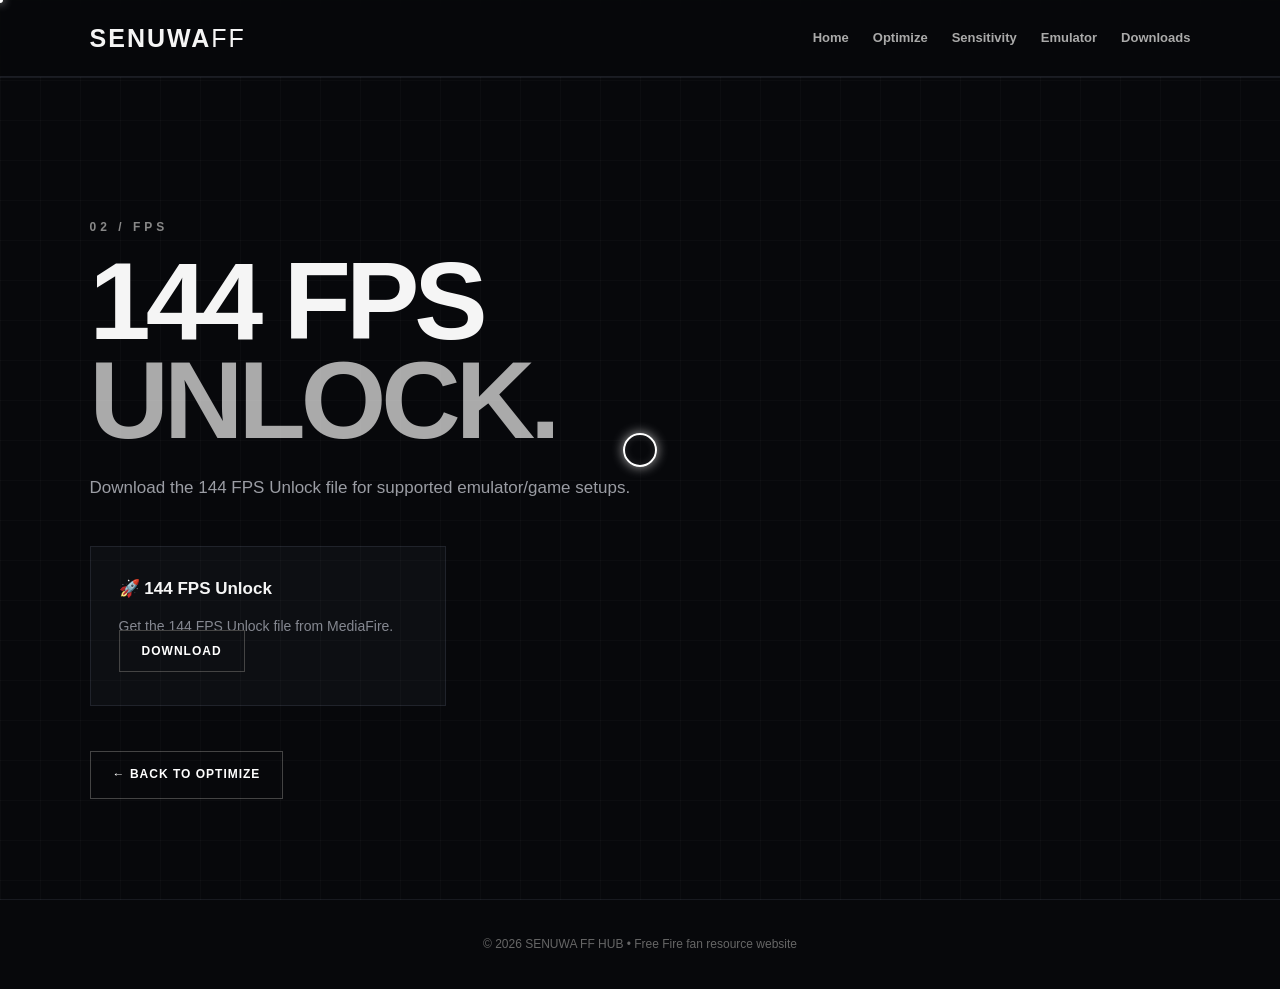
==== 144fps.html @ f769689a "Match 144 FPS card size to Performance card" ====
<!DOCTYPE html>
<html lang="en">
<head>
  <meta charset="UTF-8">
  <meta name="viewport" content="width=device-width, initial-scale=1.0">
  <title>144 FPS Unlock • SENUWA FF HUB</title>
  <link rel="stylesheet" href="style.css">
</head>
<body>
  <header class="nav">
    <div class="logo">SENUWA<span>FF</span></div>
    <nav>
      <a href="index.html#home">Home</a>
      <a href="optimize.html">Optimize</a>
      <a href="index.html#sensitivity">Sensitivity</a>
      <a href="emulator.html">Emulator</a>
      <a href="index.html#downloads">Downloads</a>
    </nav>
  </header>

  <main>
    <section class="section" style="padding-top:140px;">
      <p class="tag">02 / FPS</p>
      <h1>144 FPS<br><span>UNLOCK.</span></h1>
      <p class="subtitle">Download the 144 FPS Unlock file for supported emulator/game setups.</p>

      <div class="grid" style="margin-top:45px;">
        <div class="card">
          <b>🚀 144 FPS Unlock</b>
          <p>Get the 144 FPS Unlock file from MediaFire.</p>
          <a class="btn secondary" href="https://www.mediafire.com/file/zof6ju1mrrb63w5/144_FPS.txt/file" target="_blank" rel="noopener noreferrer">DOWNLOAD</a>
        </div>
      </div>

      <div class="buttons" style="margin-top:45px;">
        <a class="btn secondary" href="optimize.html">← BACK TO OPTIMIZE</a>
      </div>
    </section>
  </main>

  <footer>© 2026 SENUWA FF HUB • Free Fire fan resource website</footer>
  <script src="script.js"></script>
</body>
</html>
---- style.css ----
*{box-sizing:border-box;margin:0;padding:0}
html{scroll-behavior:smooth}
body{font-family:Arial,Helvetica,sans-serif;background:#07080b;color:#f5f5f5;line-height:1.6;cursor:none}
body:before{content:"";position:fixed;inset:0;pointer-events:none;background:linear-gradient(rgba(255,255,255,.025) 1px,transparent 1px),linear-gradient(90deg,rgba(255,255,255,.025) 1px,transparent 1px);background-size:40px 40px}
a,button{cursor:none}
.custom-cursor,.cursor-dot{position:fixed;left:0;top:0;pointer-events:none;z-index:2147483647;transform:translate(-50%,-50%);display:block}
.custom-cursor{width:34px;height:34px;border:2px solid #fff;border-radius:50%;box-shadow:0 0 12px rgba(255,255,255,.65),inset 0 0 8px rgba(255,255,255,.12);transition:width .18s ease,height .18s ease,border-color .18s ease,background .18s ease,box-shadow .18s ease}
.cursor-dot{width:6px;height:6px;background:#fff;border-radius:50%;box-shadow:0 0 10px rgba(255,255,255,.9)}
body.cursor-hover .custom-cursor{width:52px;height:52px;border-color:#fff;background:rgba(255,255,255,.07);box-shadow:0 0 20px rgba(255,255,255,.8)}
body.cursor-click .custom-cursor{width:24px;height:24px;background:rgba(255,255,255,.2)}
@media(max-width:750px){body{cursor:auto}a,button{cursor:pointer}.custom-cursor,.cursor-dot{display:none}}
.nav{position:sticky;top:0;z-index:10;display:flex;justify-content:space-between;align-items:center;padding:18px 7%;background:rgba(7,8,11,.9);backdrop-filter:blur(12px);border-bottom:1px solid #1b1d24}
.logo{font-size:25px;font-weight:900;letter-spacing:2px}.logo span{font-weight:400}
nav{display:flex;gap:24px}nav a{color:#aaa;text-decoration:none;font-size:13px;font-weight:bold}nav a:hover{color:#fff}
.hero{min-height:88vh;padding:100px 7%;display:flex;align-items:center;justify-content:space-between;gap:50px;background:radial-gradient(circle at 75% 45%,#20232d 0,#0b0c10 28%,#07080b 65%)}
.tag{font-size:12px;letter-spacing:4px;color:#888;font-weight:bold;margin-bottom:14px}
h1{font-size:clamp(55px,9vw,110px);line-height:.9;letter-spacing:-5px}h1 span{color:#aaa}
.subtitle{max-width:580px;color:#9b9da4;margin:25px 0;font-size:17px}
.buttons{display:flex;gap:12px;flex-wrap:wrap}.btn{padding:13px 22px;text-decoration:none;font-size:12px;font-weight:bold;letter-spacing:1px;border:1px solid #444}.primary{background:#fff;color:#000}.secondary{color:#fff}
.hero-card{width:280px;height:280px;border:1px solid #30333b;background:#0d0f14;display:flex;flex-direction:column;align-items:center;justify-content:center;box-shadow:0 0 70px rgba(255,255,255,.05)}.crosshair{font-size:90px;font-weight:200;color:#aaa}.hero-card h3{letter-spacing:3px}.hero-card p{color:#777;font-size:12px}
.section{padding:100px 7%;border-top:1px solid #181a20}h2{font-size:48px;letter-spacing:-2px;margin-bottom:35px}
.grid{display:grid;grid-template-columns:repeat(3,1fr);gap:16px}.card{background:#0d0f13;border:1px solid #20232b;padding:28px;min-height:160px}.card b{font-size:17px}.card p{color:#858891;margin-top:12px;font-size:14px}
.sens{max-width:750px;display:grid;grid-template-columns:1fr 1fr;gap:10px}.sens div{display:flex;justify-content:space-between;padding:17px 20px;background:#0d0f13;border:1px solid #20232b}.sens span{color:#999}.sens strong{font-size:20px}.note{color:#777;margin-top:20px;font-size:13px}
.download-grid{display:grid;gap:12px;max-width:850px}.download{display:flex;align-items:center;gap:18px;padding:20px;background:#0d0f13;border:1px solid #20232b;color:#fff;text-decoration:none}.download>span{font-size:25px}.download div{flex:1}.download small{display:block;color:#777;margin-top:3px}.download>strong{font-size:25px;color:#aaa}.download:hover{border-color:#555;transform:translateX(4px)}
footer{text-align:center;padding:35px;color:#666;border-top:1px solid #181a20;font-size:12px}
@media(max-width:750px){.nav{align-items:flex-start;gap:15px;flex-direction:column}nav{gap:12px;flex-wrap:wrap}.hero{padding-top:70px;flex-direction:column;align-items:flex-start}.hero-card{width:100%;max-width:300px}h2{font-size:38px}.grid{grid-template-columns:1fr}.sens{grid-template-columns:1fr}}
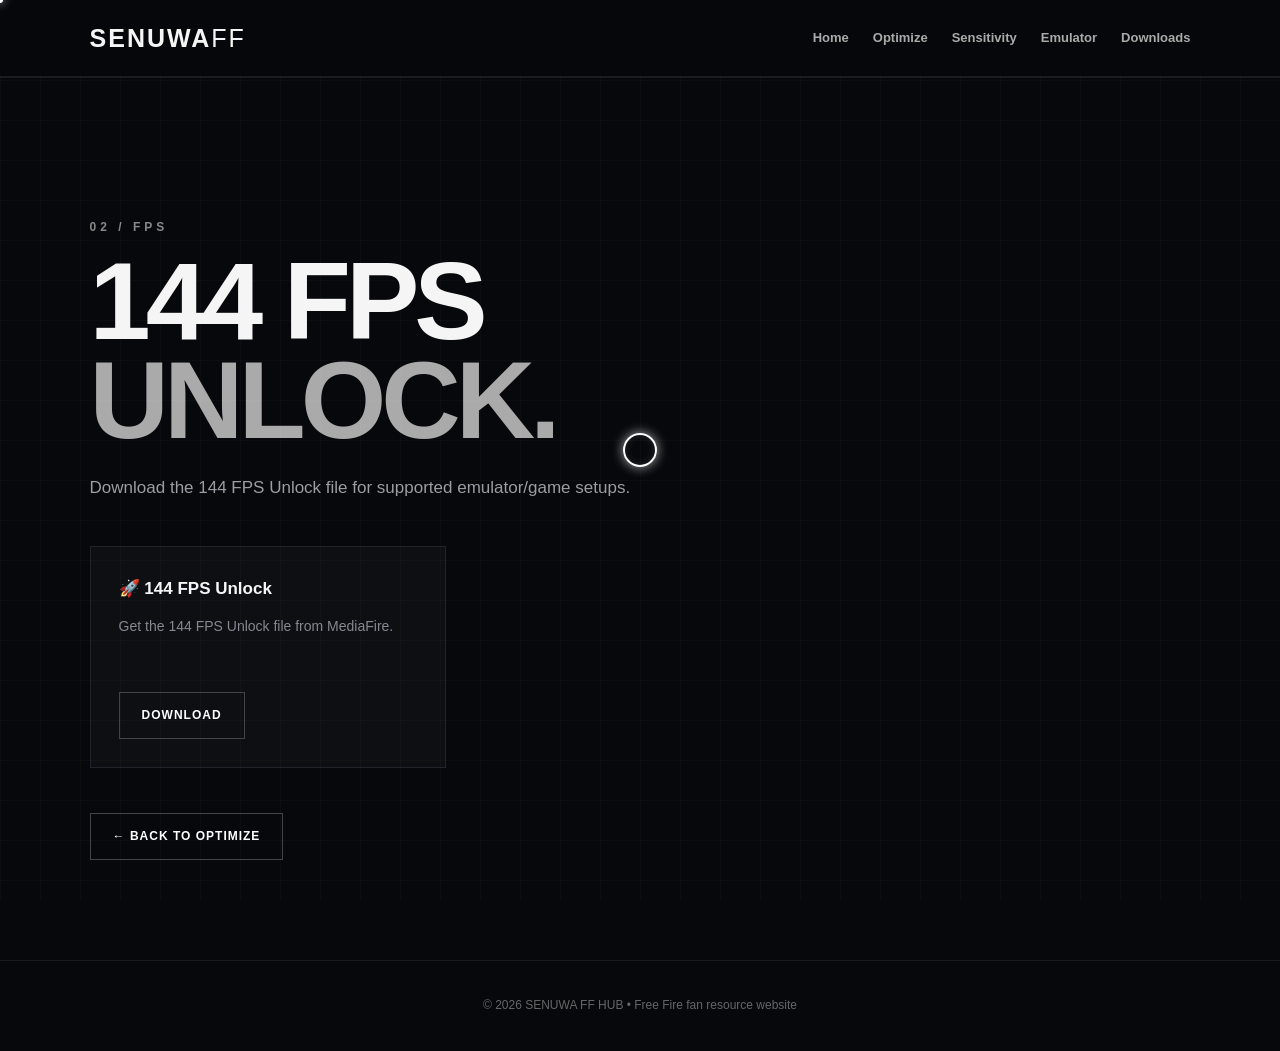
==== commit cdf1e53f: "Adjust 144 FPS download button positioning" ====
--- a/144fps.html
+++ b/144fps.html
@@ -28,7 +28,7 @@
         <div class="card">
           <b>🚀 144 FPS Unlock</b>
           <p>Get the 144 FPS Unlock file from MediaFire.</p>
-          <a class="btn secondary" href="https://www.mediafire.com/file/zof6ju1mrrb63w5/144_FPS.txt/file" target="_blank" rel="noopener noreferrer">DOWNLOAD</a>
+          <a class="btn secondary" style="display:inline-block; margin-top:55px;" href="https://www.mediafire.com/file/zof6ju1mrrb63w5/144_FPS.txt/file" target="_blank" rel="noopener noreferrer">DOWNLOAD</a>
         </div>
       </div>
 
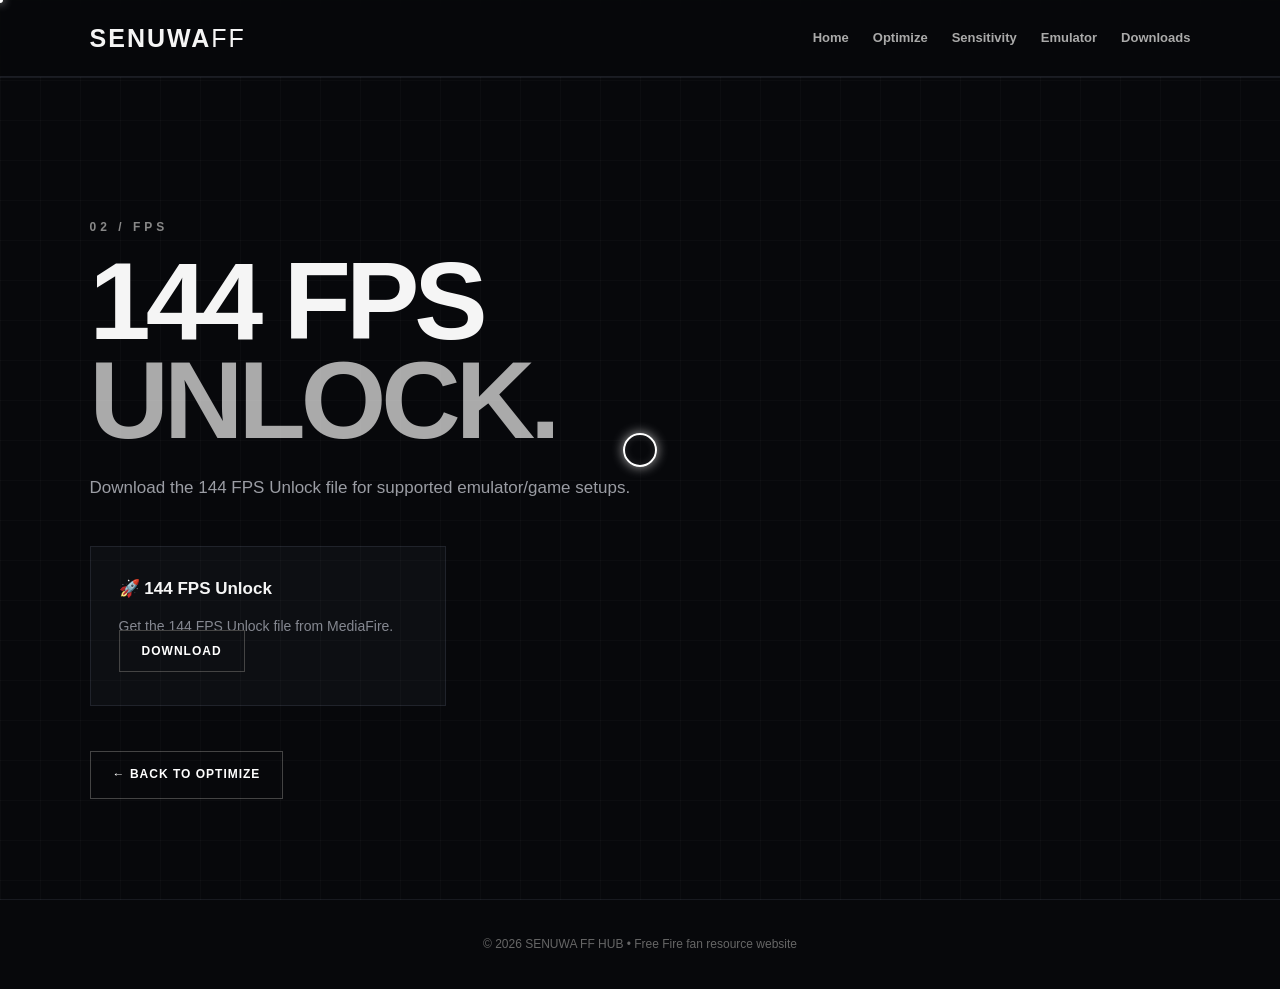
==== commit b9898fdf: "Restore 144 FPS download button position" ====
--- a/144fps.html
+++ b/144fps.html
@@ -28,7 +28,7 @@
         <div class="card">
           <b>🚀 144 FPS Unlock</b>
           <p>Get the 144 FPS Unlock file from MediaFire.</p>
-          <a class="btn secondary" style="display:inline-block; margin-top:55px;" href="https://www.mediafire.com/file/zof6ju1mrrb63w5/144_FPS.txt/file" target="_blank" rel="noopener noreferrer">DOWNLOAD</a>
+          <a class="btn secondary" style="margin-top:35px;" href="https://www.mediafire.com/file/zof6ju1mrrb63w5/144_FPS.txt/file" target="_blank" rel="noopener noreferrer">DOWNLOAD</a>
         </div>
       </div>
 
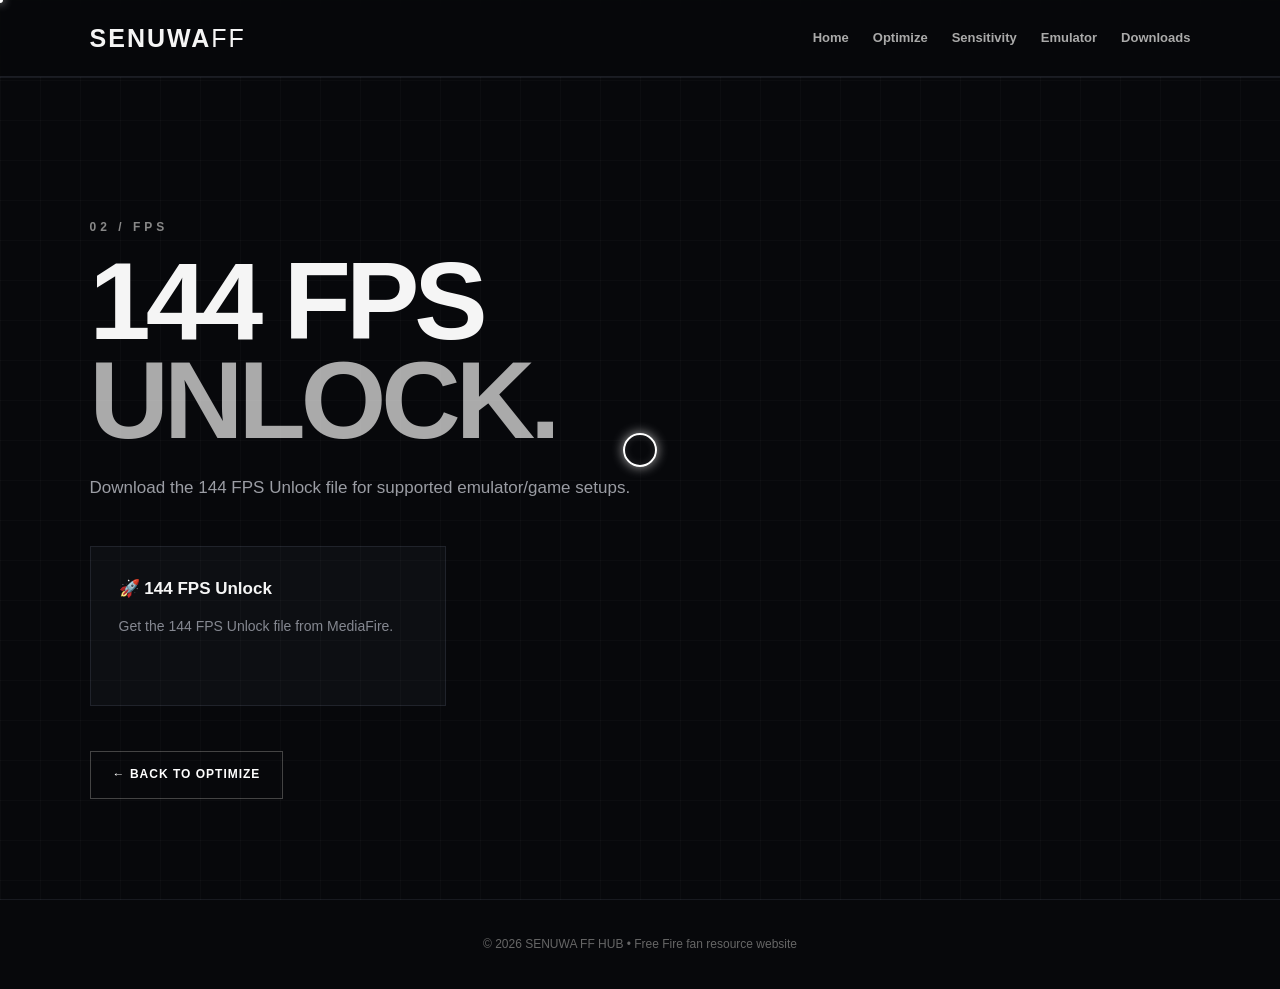
==== commit b1c73ca6: "Remove download button from 144 FPS card" ====
--- a/144fps.html
+++ b/144fps.html
@@ -28,7 +28,6 @@
         <div class="card">
           <b>🚀 144 FPS Unlock</b>
           <p>Get the 144 FPS Unlock file from MediaFire.</p>
-          <a class="btn secondary" style="margin-top:35px;" href="https://www.mediafire.com/file/zof6ju1mrrb63w5/144_FPS.txt/file" target="_blank" rel="noopener noreferrer">DOWNLOAD</a>
         </div>
       </div>
 
